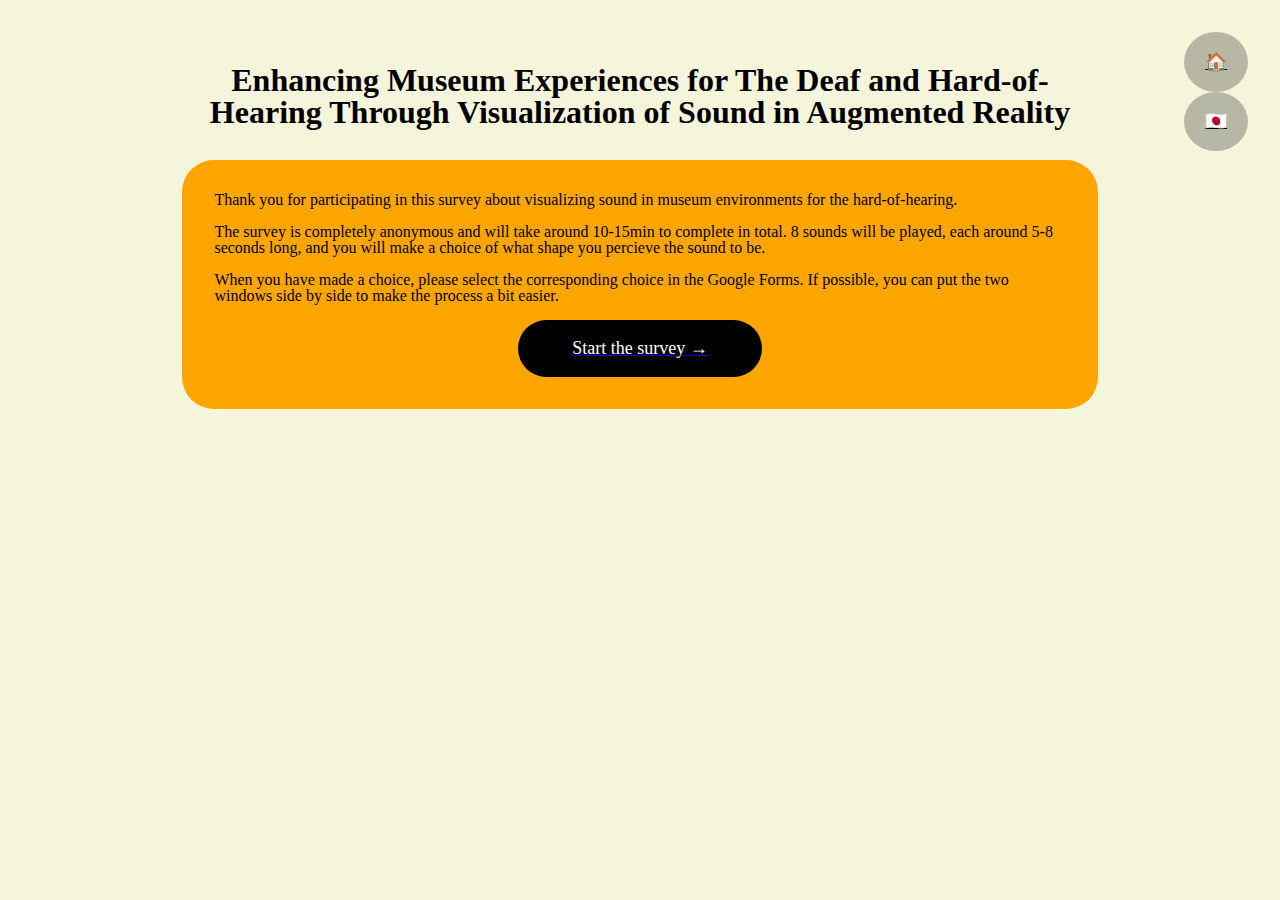
==== index-eng.html @ d214ad5a "survey" ====
<!DOCTYPE html>
<html lang="en">
  <head>
    <meta charset="UTF-8">
    <meta name="viewport" content="width=device-width, initial-scale=1.0">
    <meta http-equiv="X-UA-Compatible" content="ie=edge">
    <title>My Website</title>
    <link rel="stylesheet" href="./style/reset.css">
    <link rel="stylesheet" href="./style/style.css">
    <link rel="icon" href="./assets/favicon.ico" type="image/x-icon">
  </head>
  <body>
    <header>
      <nav>
          <a class="navbtn" href="#" title="Home"><h2>&#127968;</h2></a>
          <a class="navbtn" href="./index.html" title="Japanese"><h2>&#127471;&#127477;</h2></a>
      </nav>
    </header>
    <main>
      <h1>Enhancing Museum Experiences for The Deaf and Hard-of-Hearing Through Visualization of Sound in Augmented Reality</h1>  
      <div id="container">
        <p>Thank you for participating in this survey about visualizing sound in museum environments for the hard-of-hearing.</p>
        <p>The survey is completely anonymous and will take around 10-15min to complete in total. 8 sounds will be played, each around 5-8 seconds long, and you will
            make a choice of what shape you percieve the sound to be. </p>
        <p>When you have made a choice, please select the corresponding choice in the Google Forms. If possible, you can put the two windows
            side by side to make the process a bit easier.
        </p>
        <a href="./survey-eng.html"><input type="button" class="btn" value="Start the survey →"></a>
      </div>
    </main>
  </body>
</html>
---- style/style.css ----
body {
    background-color: beige;
    padding: 2em;
}

main {
    text-align: center;
    margin: 2em 0;
}

header {
    float: right;
}

/* INFO BUTTON */
.navbtn{
    display: block;
    background: rgba(0, 0, 0, 0.25);
    color: inherit;
    border: none;
    padding: 1.3em 1.3em;
    border-radius: 100%;
    font: inherit;
    cursor: pointer;
    outline: inherit;
    text-align: left;
}

.navbtn h2{
    font-size: large;
    margin: 0;
    opacity: 1;
}

.navbtn:hover {
    background: rgba(0, 0, 0, 0.5);
}

footer {
    text-align: center;
}

#container {
    background: orange;
    width: 70%;
    height: auto;
    margin: auto;
    padding: 2em;
    border-radius: 2em;
}

.tab {
    display: block;
}

h1, h2, h3, h4, h5, p, input {
    font-family: 'Times New Roman', Times, serif;
}

p {
    text-align: left;
    margin-bottom: 1em;
}

h1 {
    font-weight: bold;
    max-width: 900px;
    font-size: 2em;
    margin: 1em auto;
}

h2 {
    font-weight: bold;
    font-size: 1.5em;
    margin: 2em 0;
}

h3 {
    font-size: 1.2em;
    margin: 2em 0;
}

.btn {
    display: block;
    margin: auto;
    padding: 1em 3em;
    background: black;
    color: white;
    text-decoration: none;
    border: none;
    border-radius: 2em;
    font-size: large;
    cursor: pointer;
}

.btn:hover {
    background: red;
}

.btn:visited {
    text-decoration: none;
}

/* FORM CSS */
#form {
    text-align: left;
    padding-left: 2em;
}

input {
    font-size: 17px;
    margin: 1em;
    border: 1px solid green;
}
  
/* Mark input boxes that gets an error on validation: */
.invalid {
    color: red;
}

input.invalid {
    background-color: red;
}
  
/* Hide all steps by default: */
.page {
    display: none;
}
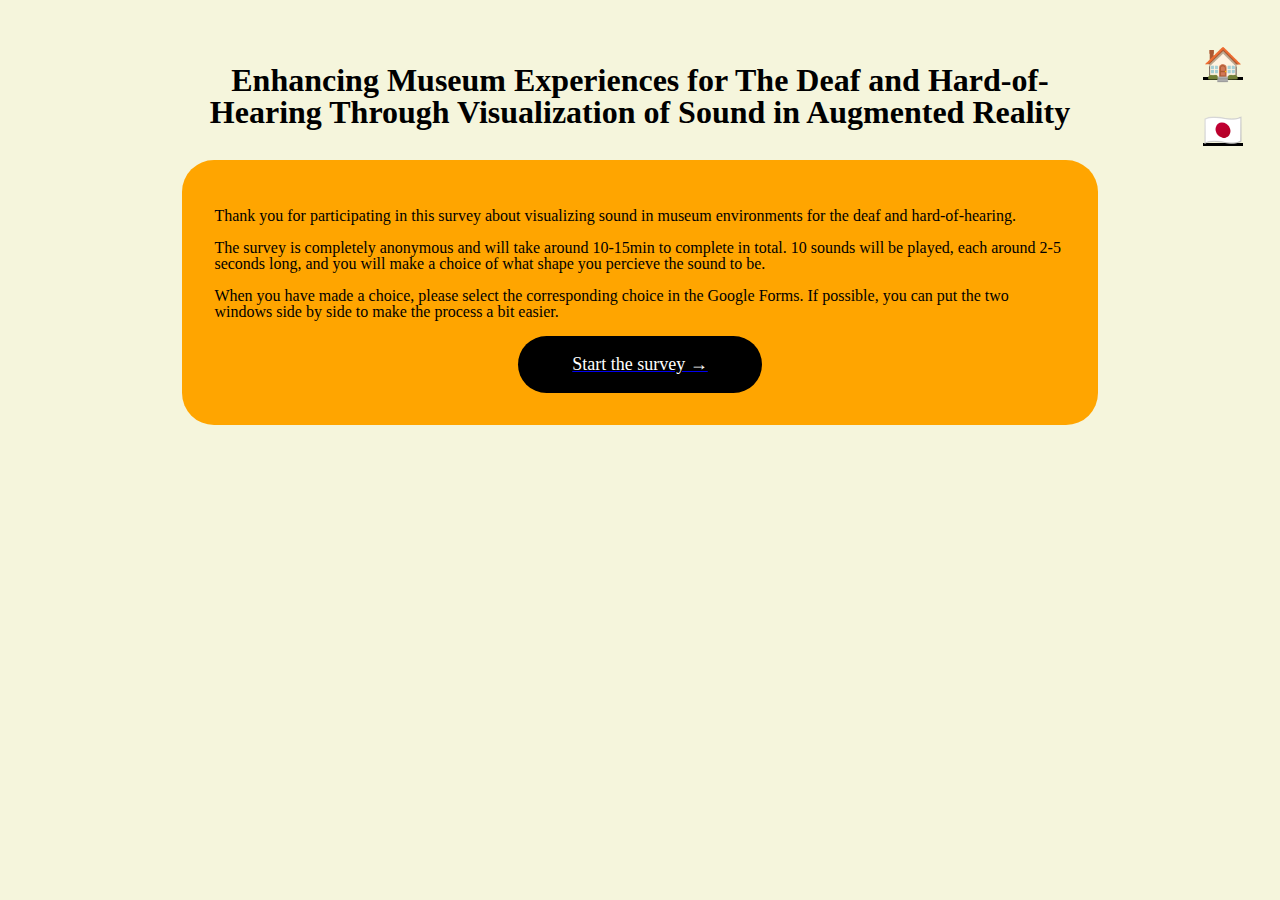
==== commit 900fd76f: "added language switch" ====
--- a/index-eng.html
+++ b/index-eng.html
@@ -19,8 +19,8 @@
     <main>
       <h1>Enhancing Museum Experiences for The Deaf and Hard-of-Hearing Through Visualization of Sound in Augmented Reality</h1>  
       <div id="container">
-        <p>Thank you for participating in this survey about visualizing sound in museum environments for the hard-of-hearing.</p>
-        <p>The survey is completely anonymous and will take around 10-15min to complete in total. 8 sounds will be played, each around 5-8 seconds long, and you will
+        <p>Thank you for participating in this survey about visualizing sound in museum environments for the deaf and hard-of-hearing.</p>
+        <p>The survey is completely anonymous and will take around 10-15min to complete in total. 10 sounds will be played, each around 2-5 seconds long, and you will
             make a choice of what shape you percieve the sound to be. </p>
         <p>When you have made a choice, please select the corresponding choice in the Google Forms. If possible, you can put the two windows
             side by side to make the process a bit easier.
--- a/style/style.css
+++ b/style/style.css
@@ -15,25 +15,27 @@
 /* INFO BUTTON */
 .navbtn{
     display: block;
-    background: rgba(0, 0, 0, 0.25);
     color: inherit;
     border: none;
-    padding: 1.3em 1.3em;
+    width: 50px;
+    height: 50px;
     border-radius: 100%;
     font: inherit;
     cursor: pointer;
     outline: inherit;
     text-align: left;
+    margin: 1em 0;
 }
 
 .navbtn h2{
-    font-size: large;
+    font-size: xx-large;
     margin: 0;
     opacity: 1;
+    text-align: center;
 }
 
 .navbtn:hover {
-    background: rgba(0, 0, 0, 0.5);
+    transform: scale(1.2);
 }
 
 footer {
@@ -59,7 +61,7 @@
 
 p {
     text-align: left;
-    margin-bottom: 1em;
+    margin: 1em 0;
 }
 
 h1 {
@@ -93,11 +95,16 @@
     cursor: pointer;
 }
 
+.btn:visited {
+    text-decoration: none;
+}
+
 .btn:hover {
     background: red;
+    text-decoration: none;
 }
 
-.btn:visited {
+.btn:active {
     text-decoration: none;
 }
 
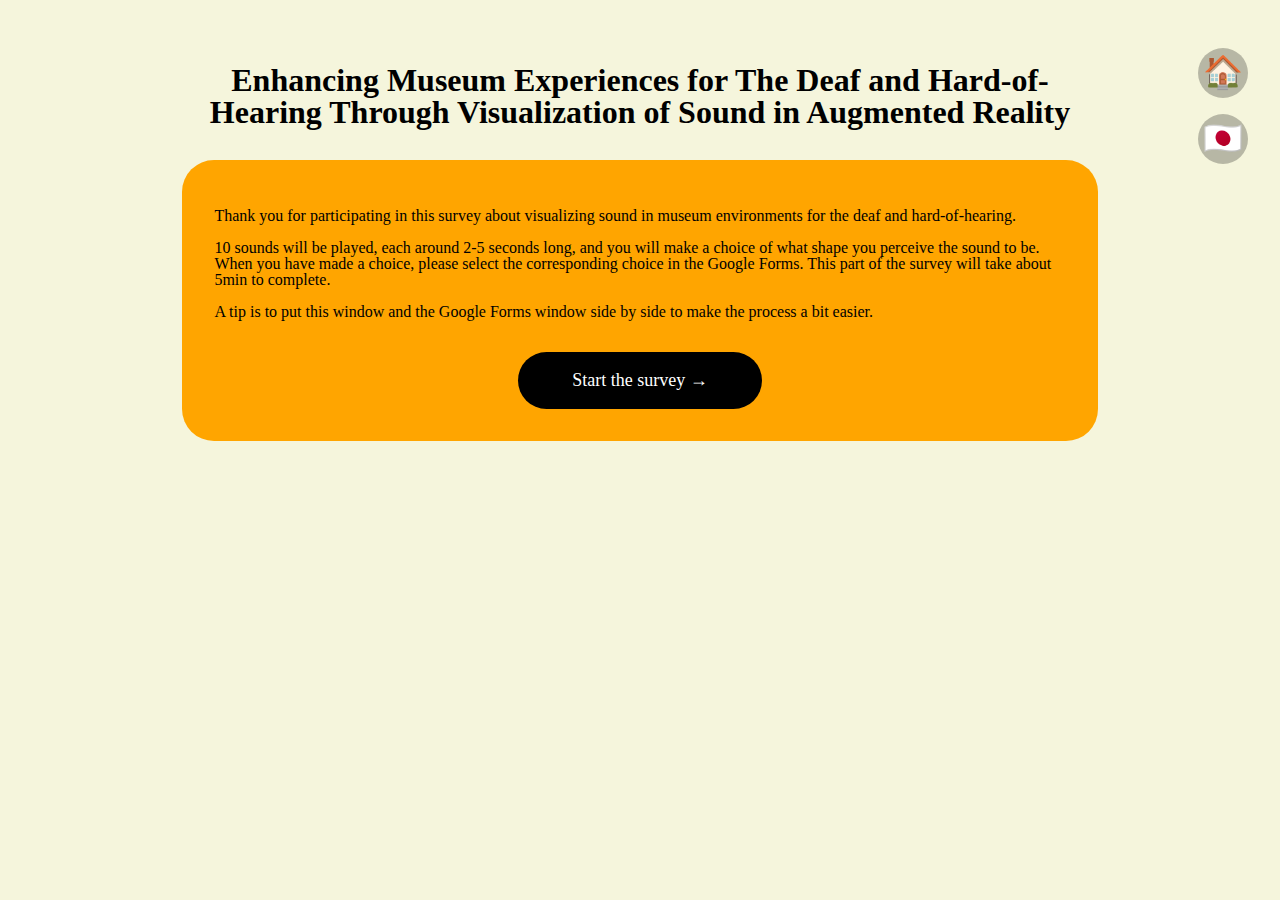
==== commit fb52b55d: "fix bug, randomize shape order" ====
--- a/index-eng.html
+++ b/index-eng.html
@@ -13,18 +13,20 @@
     <header>
       <nav>
           <a class="navbtn" href="#" title="Home"><h2>&#127968;</h2></a>
-          <a class="navbtn" href="./index.html" title="Japanese"><h2>&#127471;&#127477;</h2></a>
+          <a class="navbtn" href="./index.html" title="日本語"><h2>&#127471;&#127477;</h2></a>
       </nav>
     </header>
     <main>
       <h1>Enhancing Museum Experiences for The Deaf and Hard-of-Hearing Through Visualization of Sound in Augmented Reality</h1>  
       <div id="container">
         <p>Thank you for participating in this survey about visualizing sound in museum environments for the deaf and hard-of-hearing.</p>
-        <p>The survey is completely anonymous and will take around 10-15min to complete in total. 10 sounds will be played, each around 2-5 seconds long, and you will
-            make a choice of what shape you percieve the sound to be. </p>
-        <p>When you have made a choice, please select the corresponding choice in the Google Forms. If possible, you can put the two windows
-            side by side to make the process a bit easier.
+        <p>
+          10 sounds will be played, each around 2-5 seconds long, and you will make a choice of what shape you perceive the sound to be.
+          When you have made a choice, please select the corresponding choice in the Google Forms.
+          This part of the survey will take about 5min to complete.
         </p>
+        <p>A tip is to put this window and the Google Forms window side by side to make the process a bit easier.</p>
+        <div class="space"></div>
         <a href="./survey-eng.html"><input type="button" class="btn" value="Start the survey →"></a>
       </div>
     </main>
--- a/style/style.css
+++ b/style/style.css
@@ -12,6 +12,10 @@
     float: right;
 }
 
+.space {
+    margin: 2em 0;
+}
+
 /* INFO BUTTON */
 .navbtn{
     display: block;
@@ -23,13 +27,14 @@
     font: inherit;
     cursor: pointer;
     outline: inherit;
-    text-align: left;
     margin: 1em 0;
+    background-color: rgb(0, 0, 0, 0.25);
 }
 
 .navbtn h2{
     font-size: xx-large;
     margin: 0;
+    padding-top: 0.25em;
     opacity: 1;
     text-align: center;
 }
@@ -57,6 +62,18 @@
 
 h1, h2, h3, h4, h5, p, input {
     font-family: 'Times New Roman', Times, serif;
+}
+
+a {
+    text-decoration: none;
+}
+
+b {
+    font-weight: bold;
+}
+
+i {
+    font-style: italic;
 }
 
 p {
